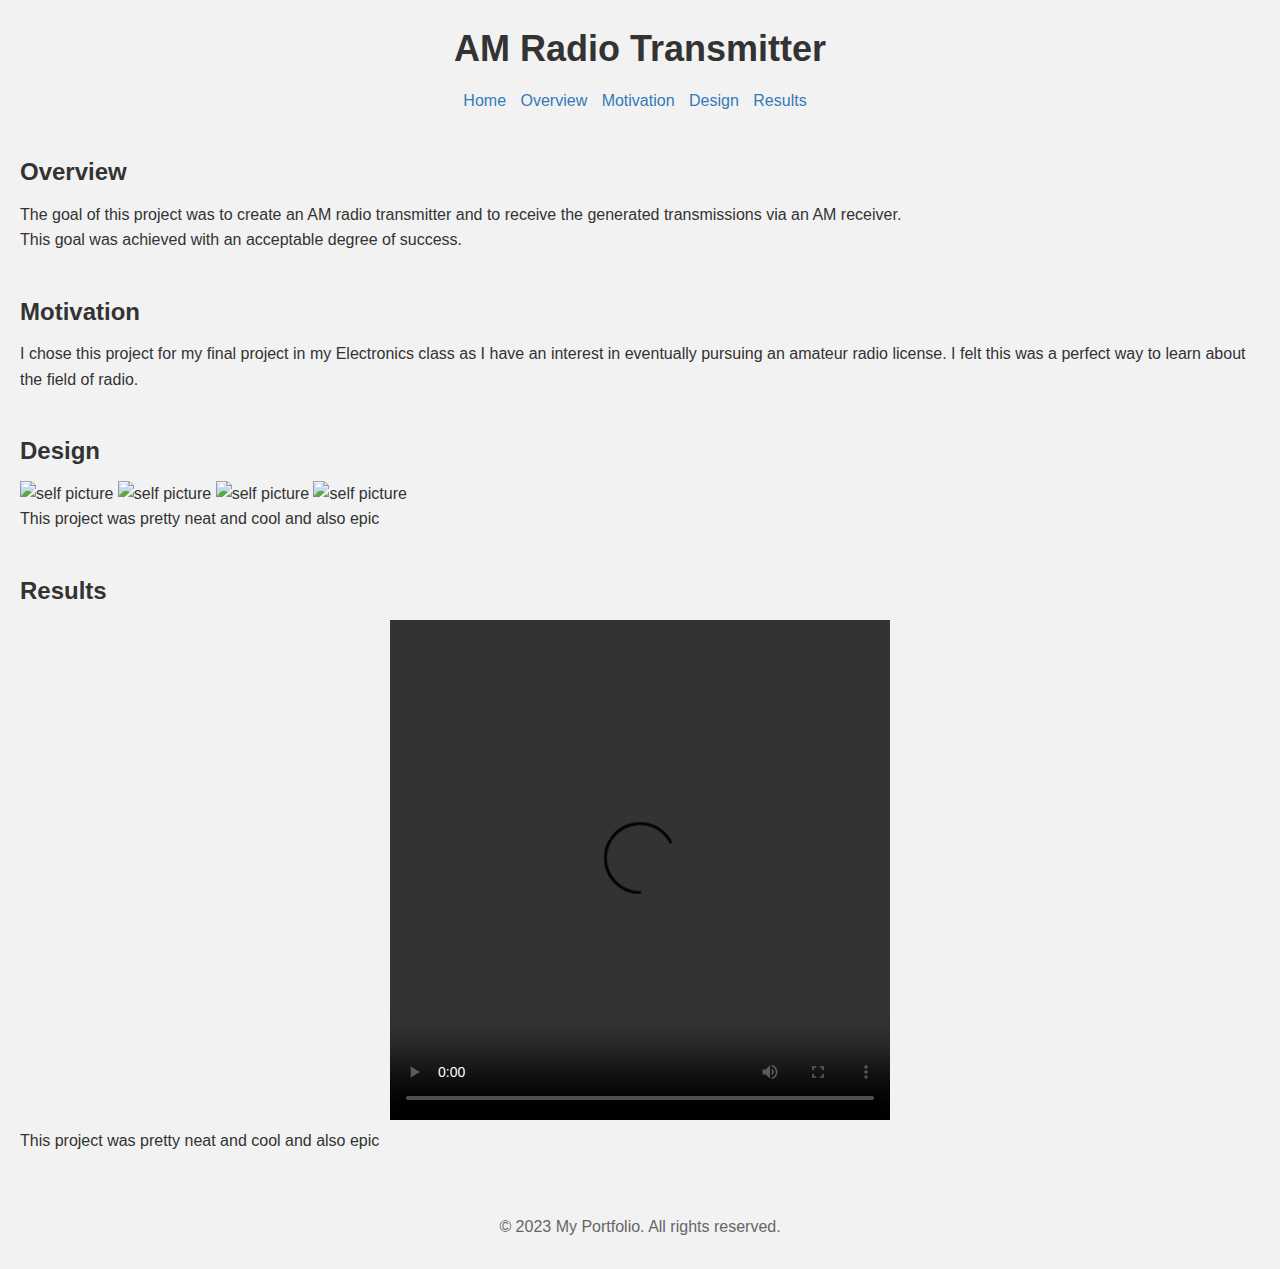
==== am_transmitter_project.html @ 98501c99 "am transmitter" ====
<!DOCTYPE html>
<html lang="en">
<head>
  <meta charset="UTF-8">
  <meta name="viewport" content="width=device-width, initial-scale=1.0">
  <title>AM Radio Transmitter</title>
  <link rel="stylesheet" href="sheet.css"> <!-- Optional: Link your CSS file for styling -->
</head>
<body>
  <header>
    <h1>AM Radio Transmitter</h1>
    <!-- Navigation bar -->
    <nav>
      <ul>
        <li><a href="index.html">Home</a></li>
        <li><a href="#overview">Overview</a></li>
        <li><a href="#motivation">Motivation</a></li>
        <li><a href="#design">Design</a></li>
        <li><a href="#results">Results</a></li>
      </ul>
    </nav>
  </header>

  <main>
    <section id="overview">
      <h2>Overview</h2>
      <p>The goal of this project was to create an AM radio transmitter 
        and to receive the generated transmissions via an AM receiver.
        <br>
        This goal was achieved with an acceptable degree of success.
      </p>
    </section>
    
    <section id="motivation">
      <h2>Motivation</h2>
      <p>I chose this project for my final project in my Electronics class as I have an interest in eventually pursuing an amateur radio license. I felt this was a perfect way to learn about the field of radio.</p>
    </section>
    
    <section id="design">
      <h2>Design</h2>
      <img src="media\am_transmitter_schematic_altium.jpg" alt="self picture" style="width:500;height:500px; display: inline;">
      <img src="media\am_transmitter_pcb_altium.jpg" alt="self picture" style="width:500;height:500px; display: inline;">
      <img src="media\am_transmitter_3d.jpg" alt="self picture" style="width:500;height:500px; display: inline;">
      <img src="media\am_transmitter.jpg" alt="self picture" style="width:500;height:500px; display: inline;">

      <p>This project was pretty neat and cool and also epic</p>
    </section>

    <section id="results">
        <h2>Results</h2>
      <div style="text-align: center;">
        <video width="500" height="500" controls>
          <source src="media\am_transmitter_demo.mp4" type="video/mp4">
          <source src="media\am_transmitter_demo.ogg" type="video/ogg">
        Your browser does not support the video tag.
        </video>
      </div>

        <p>This project was pretty neat and cool and also epic</p>
    </section>


  </main>

  <footer>
    <p>&copy; 2023 My Portfolio. All rights reserved.</p>
  </footer>
  <script src="script.js"></script>
</body>
</html>
---- sheet.css ----
/* Reset default browser styles */
* {
    margin: 0;
    padding: 0;
    box-sizing: border-box;
  }
  
  /* Global styles */
  body {
    font-family: Arial, sans-serif;
    line-height: 1.6;
    color: #333;
    background-color: #f2f2f2;
    padding: 20px;
  }
  
  h1, h2, h3 {
    color: #333;
  }
  
  a {
    color: #337ab7;
    text-decoration: none;
  }
  
  a:hover {
    text-decoration: underline;
  }
  
  header {
    text-align: center;
    padding-bottom: 20px;
  }
  
  nav ul {
    list-style: none;
  }
  
  nav ul li {
    display: inline;
    margin-right: 10px;
  }
  
  main {
    margin-top: 20px;
  }
  
  section {
    margin-bottom: 40px;
  }
  
  .project {
    margin-bottom: 20px;
  }
  
  footer {
    text-align: center;
    color: #666;
    padding-top: 20px;
  }
  
  /* Engineering-specific styles */
  h1 {
    font-size: 36px;
    margin-bottom: 10px;
  }
  
  h2 {
    font-size: 24px;
    margin-bottom: 10px;
  }
  
  h3 {
    font-size: 20px;
    margin-bottom: 10px;
  }
  
  p {
    margin-bottom: 10px;
  }
  
  .project {
    border: 1px solid #ddd;
    padding: 20px;
    background-color: #fff;
  }
  
  .project h3 {
    font-size: 18px;
    margin-bottom: 10px;
  }
  
  .project p {
    margin-bottom: 15px;
  }
  
  .project a {
    display: inline-block;
    padding: 8px 16px;
    background-color: #337ab7;
    color: #fff;
    border-radius: 4px;
    transition: background-color 0.3s ease;
  }
  
  .project a:hover {
    background-color: #23527c;
  }
  
  /* .badge-base LI-profile-badge */
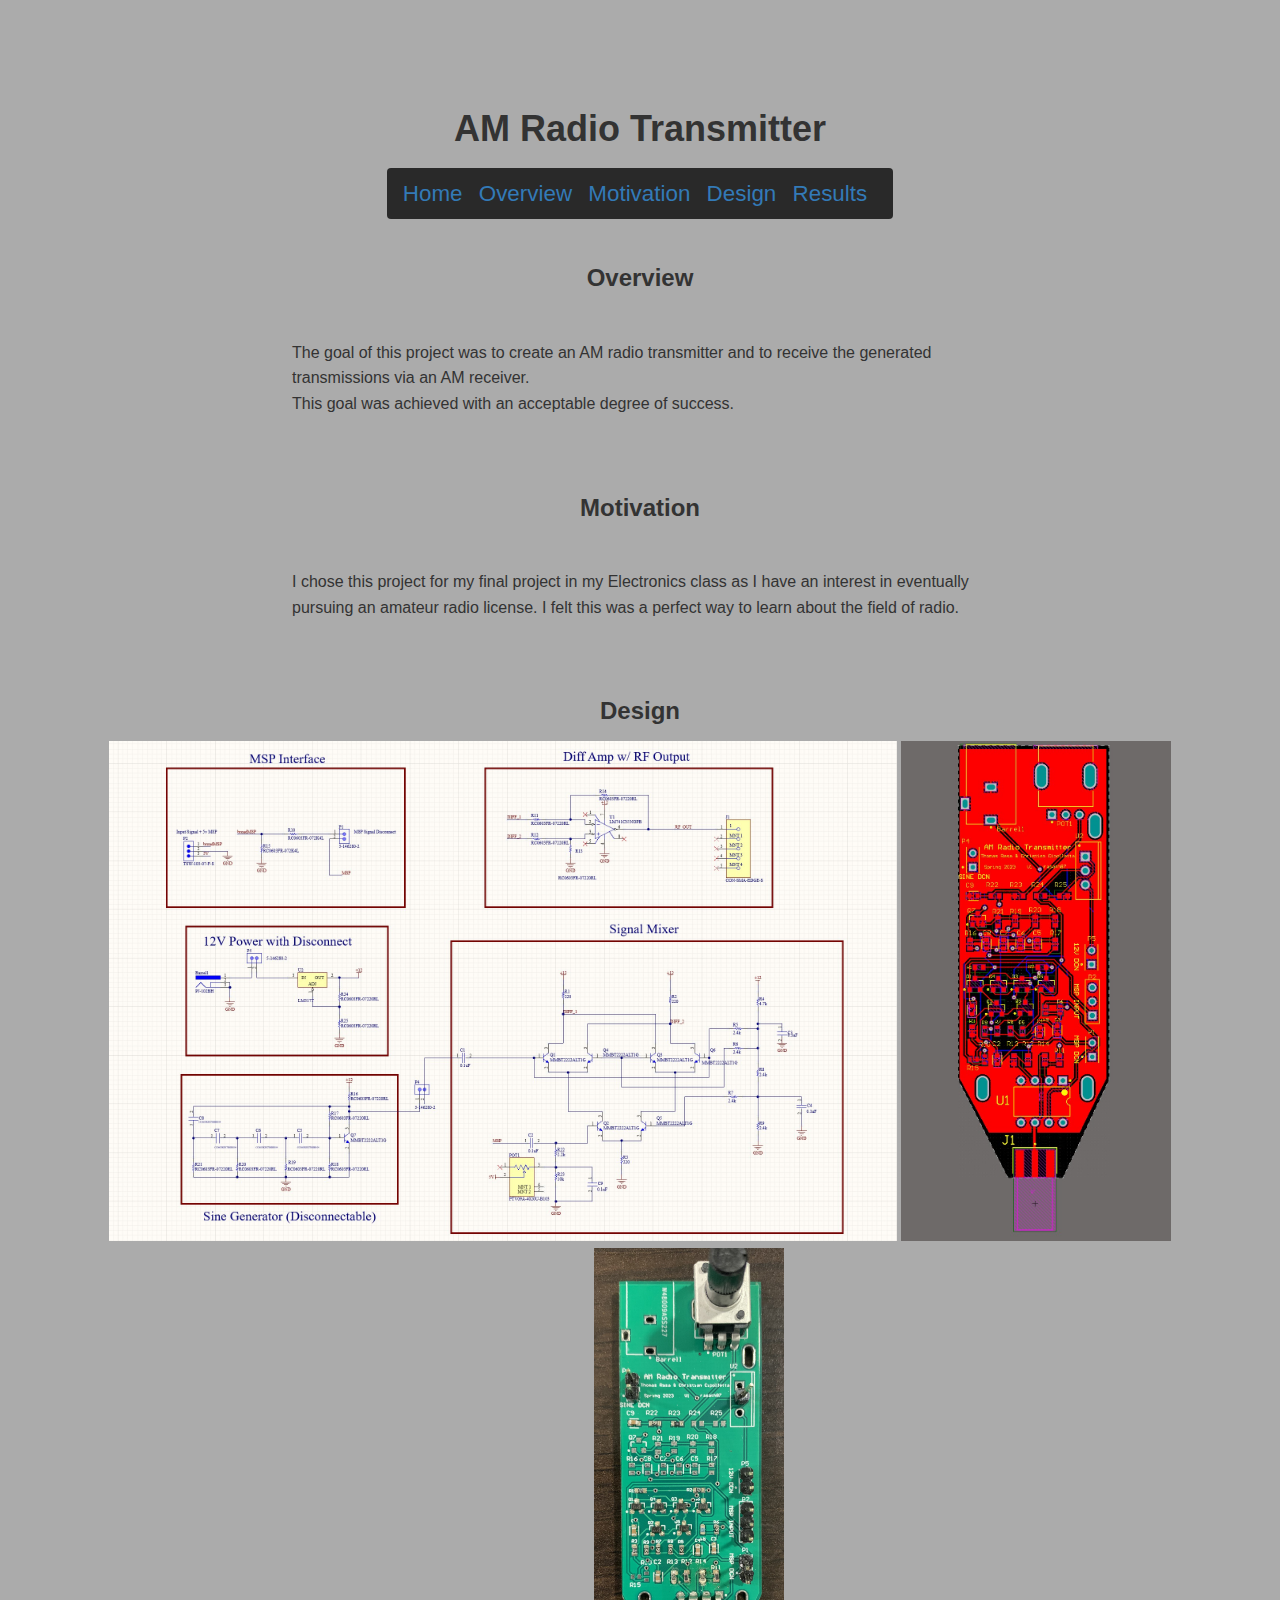
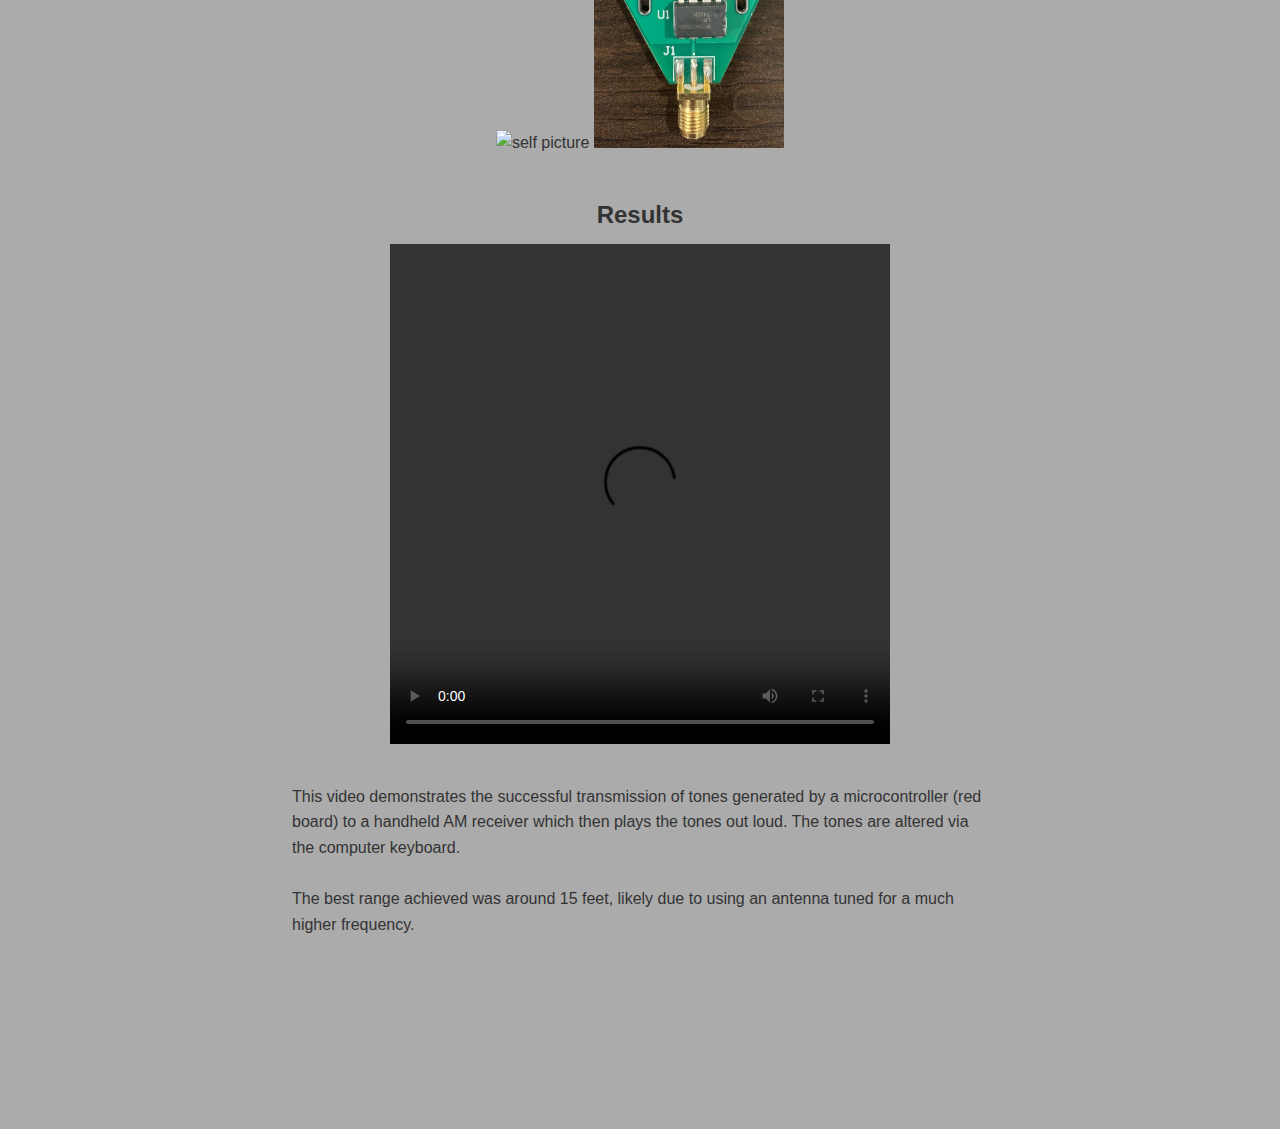
==== commit bb982259: "main nasa project upload" ====
--- a/am_transmitter_project.html
+++ b/am_transmitter_project.html
@@ -43,7 +43,6 @@
       <img src="media\am_transmitter_3d.jpg" alt="self picture" style="width:500;height:500px; display: inline;">
       <img src="media\am_transmitter.jpg" alt="self picture" style="width:500;height:500px; display: inline;">
 
-      <p>This project was pretty neat and cool and also epic</p>
     </section>
 
     <section id="results">
@@ -56,14 +55,19 @@
         </video>
       </div>
 
-        <p>This project was pretty neat and cool and also epic</p>
+        <p>This video demonstrates the successful transmission of tones generated by a microcontroller (red board) to a 
+          handheld AM receiver which then plays the tones out loud. The tones are altered via the computer keyboard.
+          <br>
+          <br>
+          The best range achieved was around 15 feet, likely due to using an antenna tuned for a much higher frequency. 
+        </p>
     </section>
 
 
   </main>
 
   <footer>
-    <p>&copy; 2023 My Portfolio. All rights reserved.</p>
+    <!-- <p>&copy; 2023 My Portfolio. All rights reserved.</p> -->
   </footer>
   <script src="script.js"></script>
 </body>
--- a/sheet.css
+++ b/sheet.css
@@ -7,11 +7,12 @@
   
   /* Global styles */
   body {
+    text-align: center;
     font-family: Arial, sans-serif;
     line-height: 1.6;
     color: #333;
-    background-color: #f2f2f2;
-    padding: 20px;
+    background-color: #ababab;
+    padding: 100px;
   }
   
   h1, h2, h3 {
@@ -33,7 +34,15 @@
   }
   
   nav ul {
+    font-size: 1.4rem;
     list-style: none;
+    display: inline-block;
+    padding: 8px 16px;
+    background-color: #292929;
+    border-radius: 4px;
+    transition: background-color 0.3s ease;
+    
+    
   }
   
   nav ul li {
@@ -59,7 +68,6 @@
     padding-top: 20px;
   }
   
-  /* Engineering-specific styles */
   h1 {
     font-size: 36px;
     margin-bottom: 10px;
@@ -76,7 +84,16 @@
   }
   
   p {
-    margin-bottom: 10px;
+
+    text-align: left;
+    /* margin-bottom: 10px; */
+    padding-top: 2rem;
+    padding-bottom: 2rem;
+
+
+    padding-left: 12rem;
+    padding-right: 12rem;
+
   }
   
   .project {
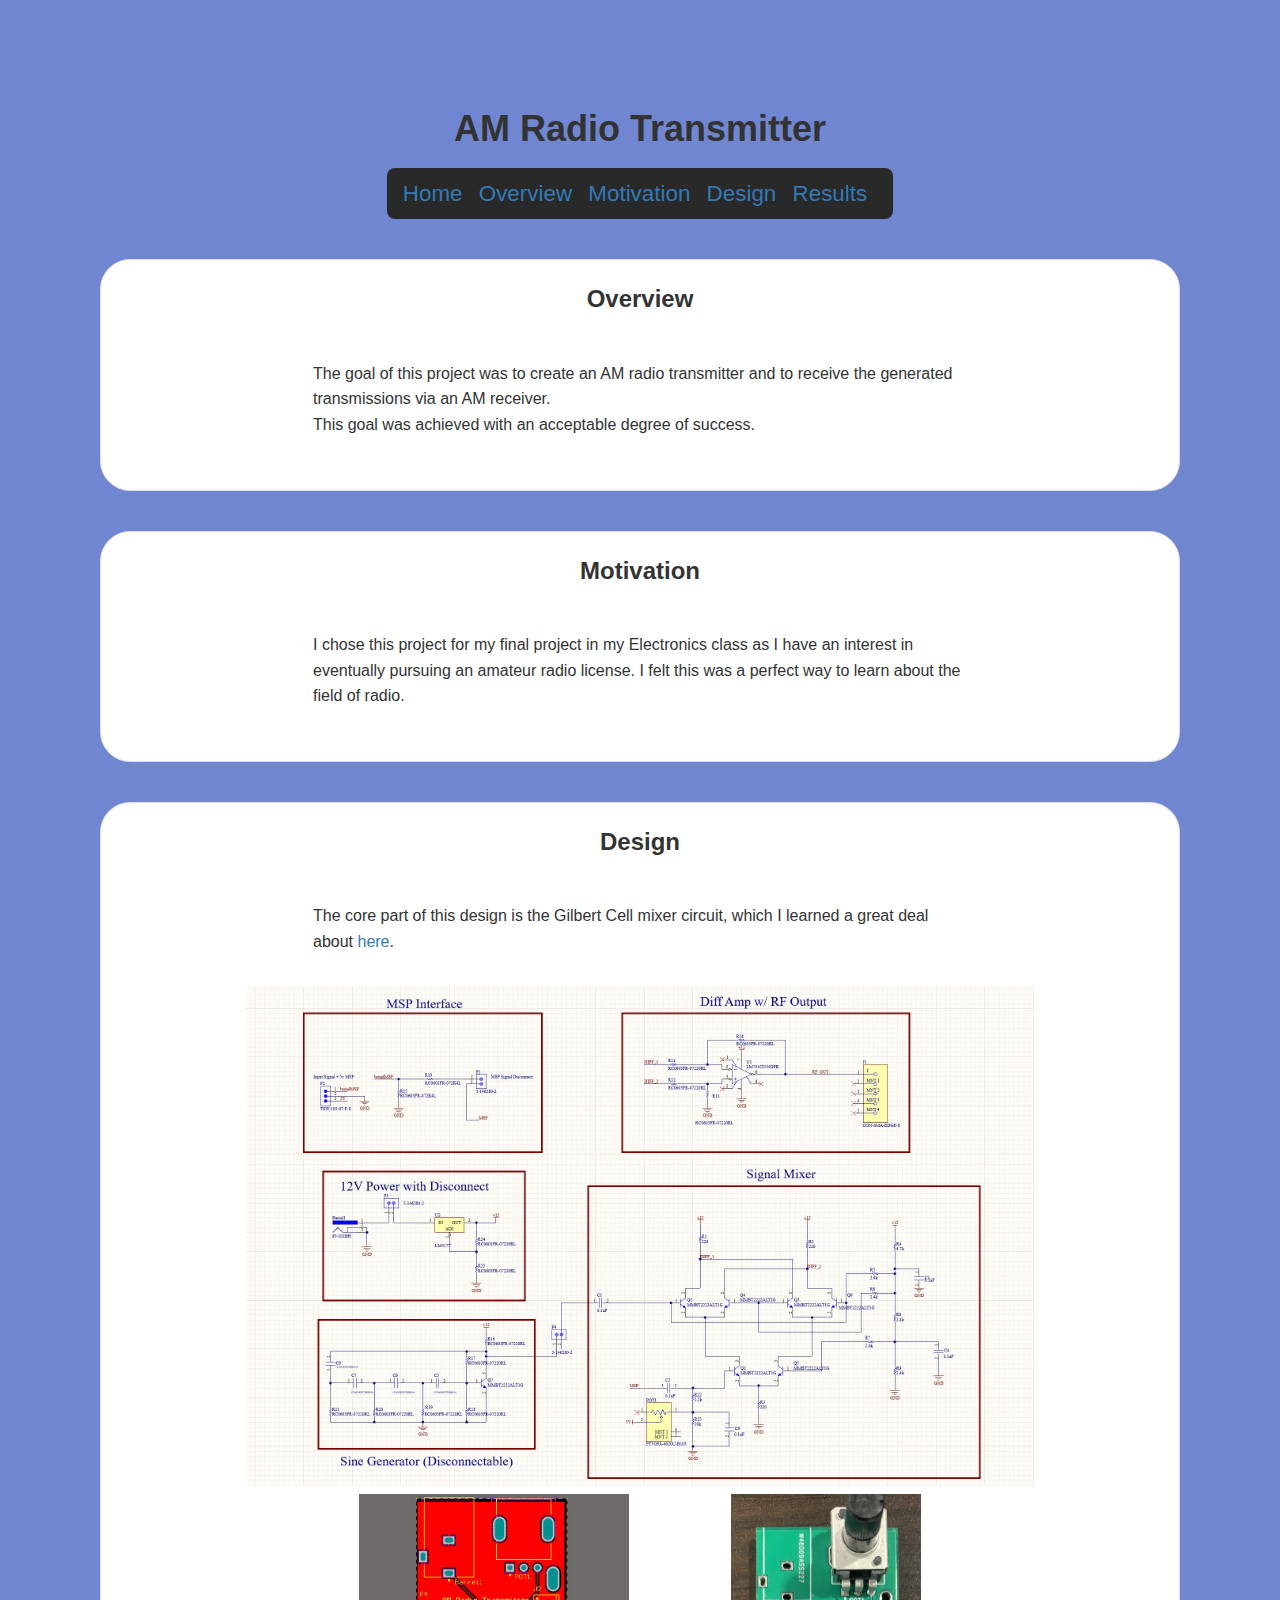
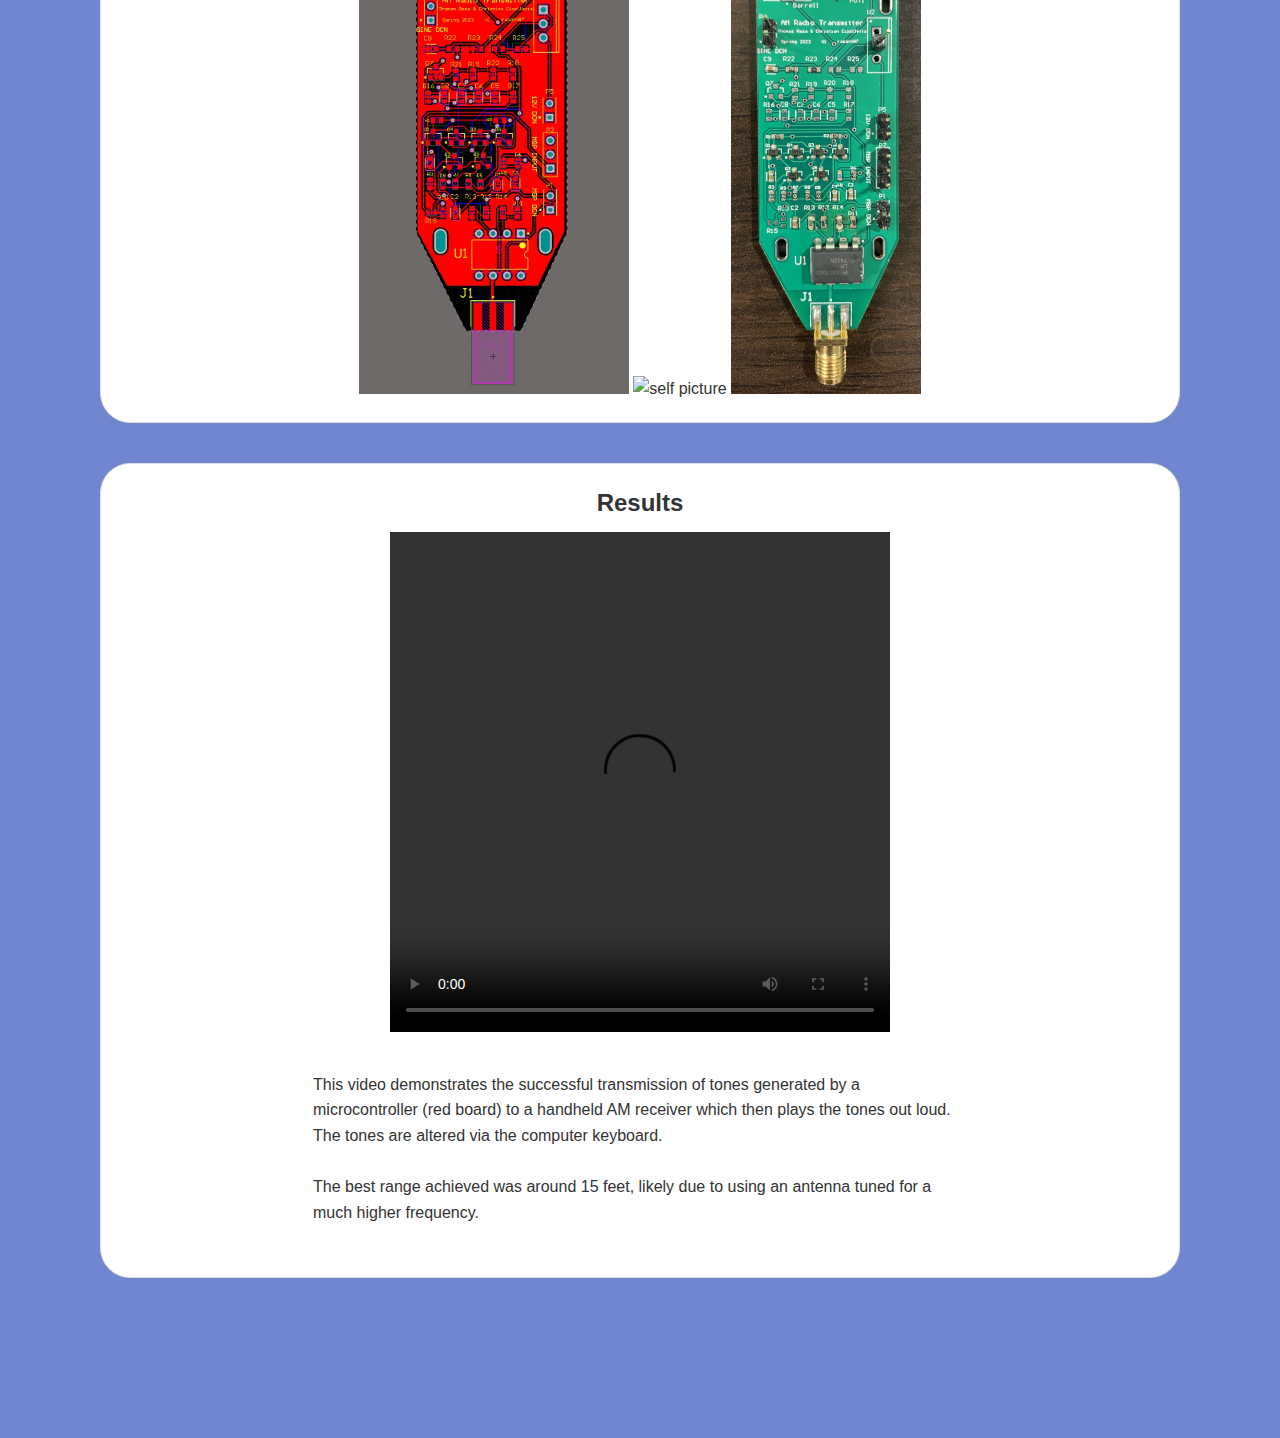
==== commit e7e7879e: "Update am_transmitter_project.html" ====
--- a/am_transmitter_project.html
+++ b/am_transmitter_project.html
@@ -38,6 +38,7 @@
     
     <section id="design">
       <h2>Design</h2>
+      <p> The core part of this design is the Gilbert Cell mixer circuit, which I learned a great deal about <a href = "https://www.youtube.com/watch?v=7nmmb0pqTU0&ab_channel=w2aew"> here</a>.</p>
       <img src="media\am_transmitter_schematic_altium.jpg" alt="self picture" style="width:500;height:500px; display: inline;">
       <img src="media\am_transmitter_pcb_altium.jpg" alt="self picture" style="width:500;height:500px; display: inline;">
       <img src="media\am_transmitter_3d.jpg" alt="self picture" style="width:500;height:500px; display: inline;">
--- a/sheet.css
+++ b/sheet.css
@@ -11,7 +11,7 @@
     font-family: Arial, sans-serif;
     line-height: 1.6;
     color: #333;
-    background-color: #ababab;
+    background-color: #7186d1;
     padding: 100px;
   }
   
@@ -39,7 +39,7 @@
     display: inline-block;
     padding: 8px 16px;
     background-color: #292929;
-    border-radius: 4px;
+    border-radius: 8px;
     transition: background-color 0.3s ease;
     
     
@@ -72,6 +72,7 @@
     font-size: 36px;
     margin-bottom: 10px;
   }
+
   
   h2 {
     font-size: 24px;
@@ -100,7 +101,36 @@
     border: 1px solid #ddd;
     padding: 20px;
     background-color: #fff;
+    border-radius: 30px;
   }
+
+  #overview {
+    border: 1px solid #ddd;
+    padding: 20px;
+    background-color: #fff;
+    border-radius: 30px;
+  }
+
+  #motivation {
+    border: 1px solid #ddd;
+    padding: 20px;
+    background-color: #fff;
+    border-radius: 30px;
+  }
+  #design {
+    border: 1px solid #ddd;
+    padding: 20px;
+    background-color: #fff;
+    border-radius: 30px;
+  }
+
+  #results {
+    border: 1px solid #ddd;
+    padding: 20px;
+    background-color: #fff;
+    border-radius: 30px;
+  }
+
   
   .project h3 {
     font-size: 18px;
